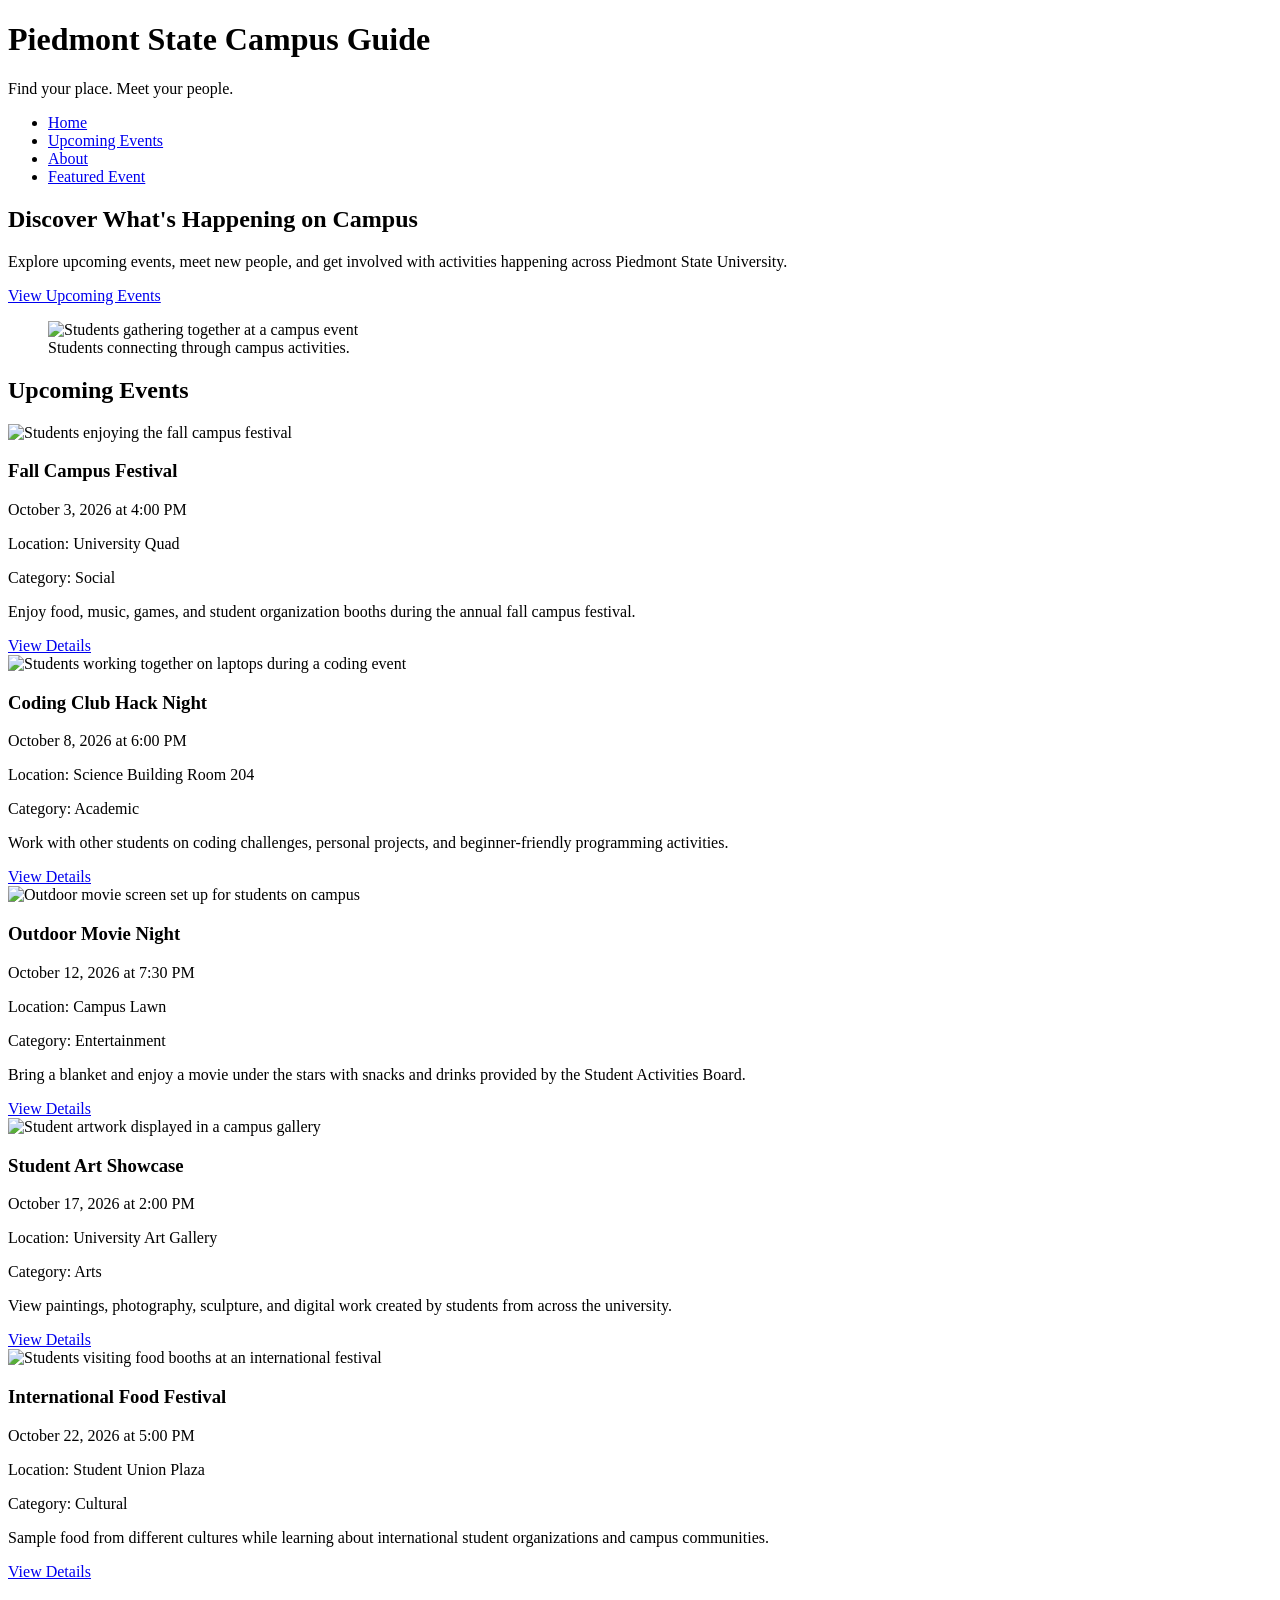
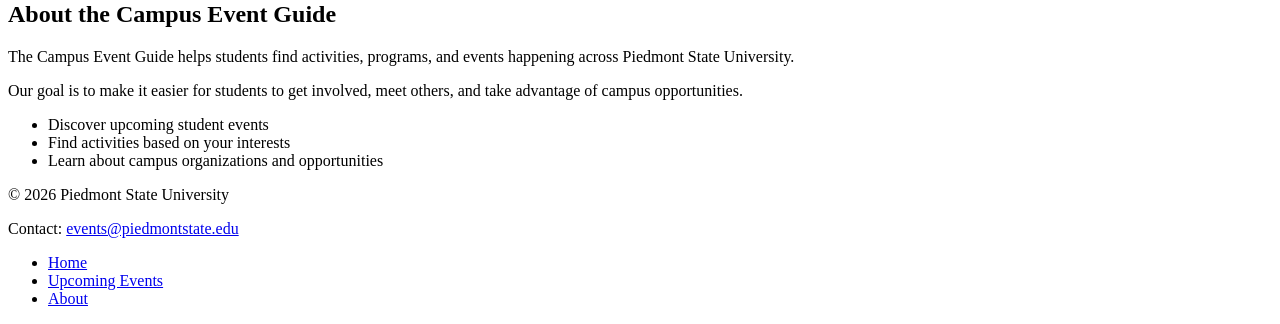
==== index.html @ 654787cf "first commit" ====
<!DOCTYPE html>

<!--
  Name: Edward McCauley
  Date: 09.19.2026
  CSC 372

  This page is part of a responsive campus event guide that helps
  students discover upcoming university activities and view details
  about featured events.
-->

<html lang="en">
<head>
    <meta charset="UTF-8">
    <meta name="viewport" content="width=device-width, initial-scale=1.0">
    <title>Campus Event Guide</title>
    <link rel="stylesheet" href="css/styles.css">
</head>

<body>

    <header>
        <h1>Piedmont State Campus Guide</h1>
        <p>Find your place. Meet your people.</p>

        <nav>
            <ul>
                <li><a href="index.html">Home</a></li>
                <li><a href="#upcoming-events">Upcoming Events</a></li>
                <li><a href="#about">About</a></li>
                <li><a href="event.html">Featured Event</a></li>
            </ul>
        </nav>

    </header>

    <main>

        <section>
            <h2>Discover What's Happening on Campus</h2>

            <p>
                Explore upcoming events, meet new people, and get involved
                with activities happening across Piedmont State University.
            </p>

            <a href="#upcoming-events">View Upcoming Events</a>

            <figure>
                 <img src="images/campus-events.jpg" alt="Students gathering together at a campus event">
                 <figcaption>Students connecting through campus activities.</figcaption>
            </figure>
        </section>

         <section id="upcoming-events">
            <h2>Upcoming Events</h2>

            <article>
                <img src="images/fall-festival.jpg" alt="Students enjoying the fall campus festival">

                <h3>Fall Campus Festival</h3>

                <p>
                    <time datetime="2026-10-03T16:00">October 3, 2026 at 4:00 PM</time>
                </p>

                <p>Location: University Quad</p>

                <p>Category: Social</p>

                <p>
                    Enjoy food, music, games, and student organization booths
                    during the annual fall campus festival.
                </p>

                <a href="event.html">View Details</a>
            </article>


            <article>
    <img src="images/coding-night.jpg" alt="Students working together on laptops during a coding event">

        <h3>Coding Club Hack Night</h3>

             <p>
                  <time datetime="2026-10-08T18:00">October 8, 2026 at 6:00 PM</time>
             </p>

             <p>Location: Science Building Room 204</p>

            <p>Category: Academic</p>

            <p>
                   Work with other students on coding challenges, personal projects,
                   and beginner-friendly programming activities.
            </p>

            <a href="event.html">View Details</a>
         </article>

          <article>
              <img src="images/movie-night.jpg" alt="Outdoor movie screen set up for students on campus">

              <h3>Outdoor Movie Night</h3>

             <p>
                    <time datetime="2026-10-12T19:30">October 12, 2026 at 7:30 PM</time>
             </p>

             <p>Location: Campus Lawn</p>

             <p>Category: Entertainment</p>

             <p>
                   Bring a blanket and enjoy a movie under the stars with snacks
                   and drinks provided by the Student Activities Board.
             </p>

             <a href="event.html">View Details</a>
            </article>

            <article>
               <img src="images/art-showcase.jpg" alt="Student artwork displayed in a campus gallery">

              <h3>Student Art Showcase</h3>

              <p>
                    <time datetime="2026-10-17T14:00">October 17, 2026 at 2:00 PM</time>
             </p>

             <p>Location: University Art Gallery</p>

             <p>Category: Arts</p>

             <p>
                   View paintings, photography, sculpture, and digital work created
                    by students from across the university.
             </p>

             <a href="event.html">View Details</a>
            </article>

            <article>
              <img src="images/food-festival.jpg" alt="Students visiting food booths at an international festival">

              <h3>International Food Festival</h3>

              <p>
                 <time datetime="2026-10-22T17:00">October 22, 2026 at 5:00 PM</time>
             </p>

             <p>Location: Student Union Plaza</p>

             <p>Category: Cultural</p>

                 <p>
                    Sample food from different cultures while learning about
                    international student organizations and campus communities.
                </p>

                <a href="event.html">View Details</a>
            </article>
        </section>

        <section id="about">
            <h2>About the Campus Event Guide</h2>

                 <p>
                The Campus Event Guide helps students find activities, programs,
                and events happening across Piedmont State University.
                 </p>

                 <p>
                Our goal is to make it easier for students to get involved,
                meet others, and take advantage of campus opportunities.
                 </p>

            <ul>
                <li>Discover upcoming student events</li>
                <li>Find activities based on your interests</li>
                <li>Learn about campus organizations and opportunities</li>
            </ul>
        </section>

    </main>

    <footer>
        <p>&copy; 2026 Piedmont State University</p>

        <p>
            Contact:
            <a href="mailto:events@piedmontstate.edu">events@piedmontstate.edu</a>
        </p>

        <nav>
            <ul>
                <li><a href="index.html">Home</a></li>
                <li><a href="#upcoming-events">Upcoming Events</a></li>
                <li><a href="#about">About</a></li>
            </ul>
        </nav>
    </footer>

</body>
</html>
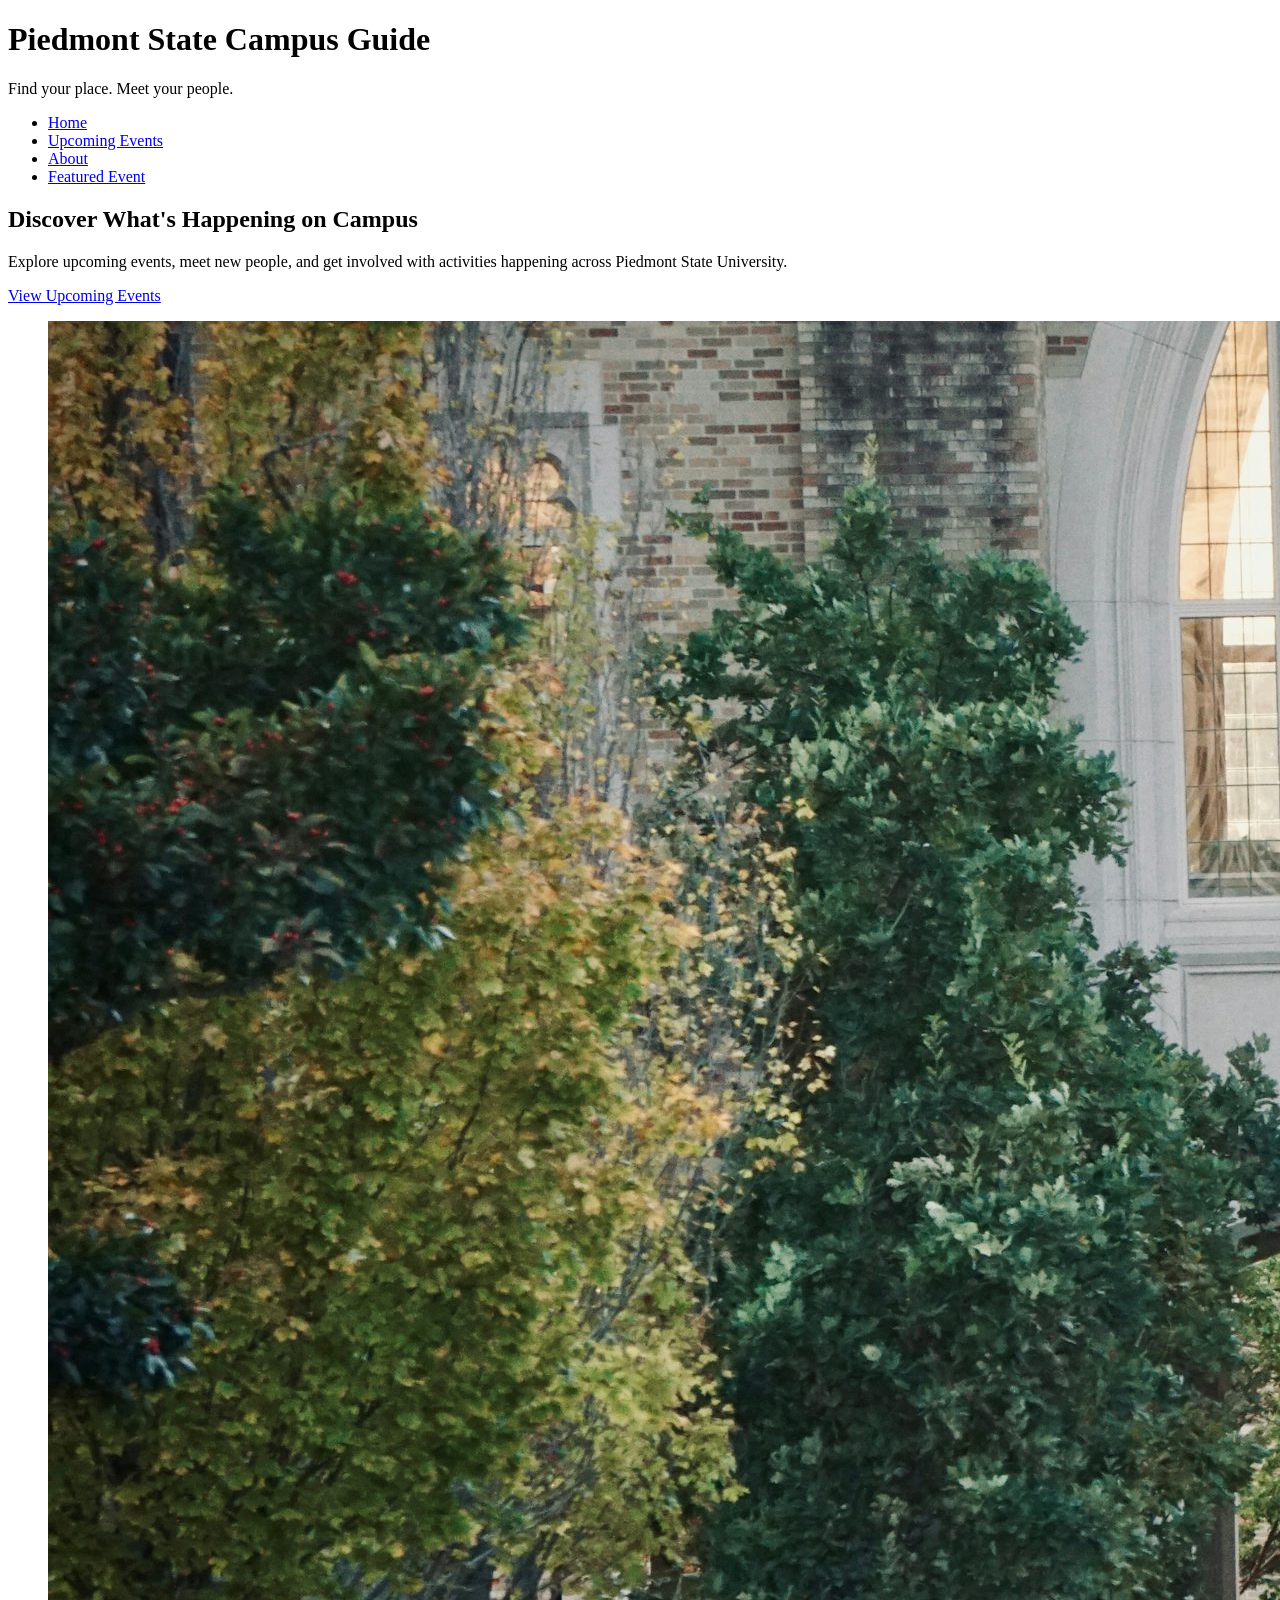
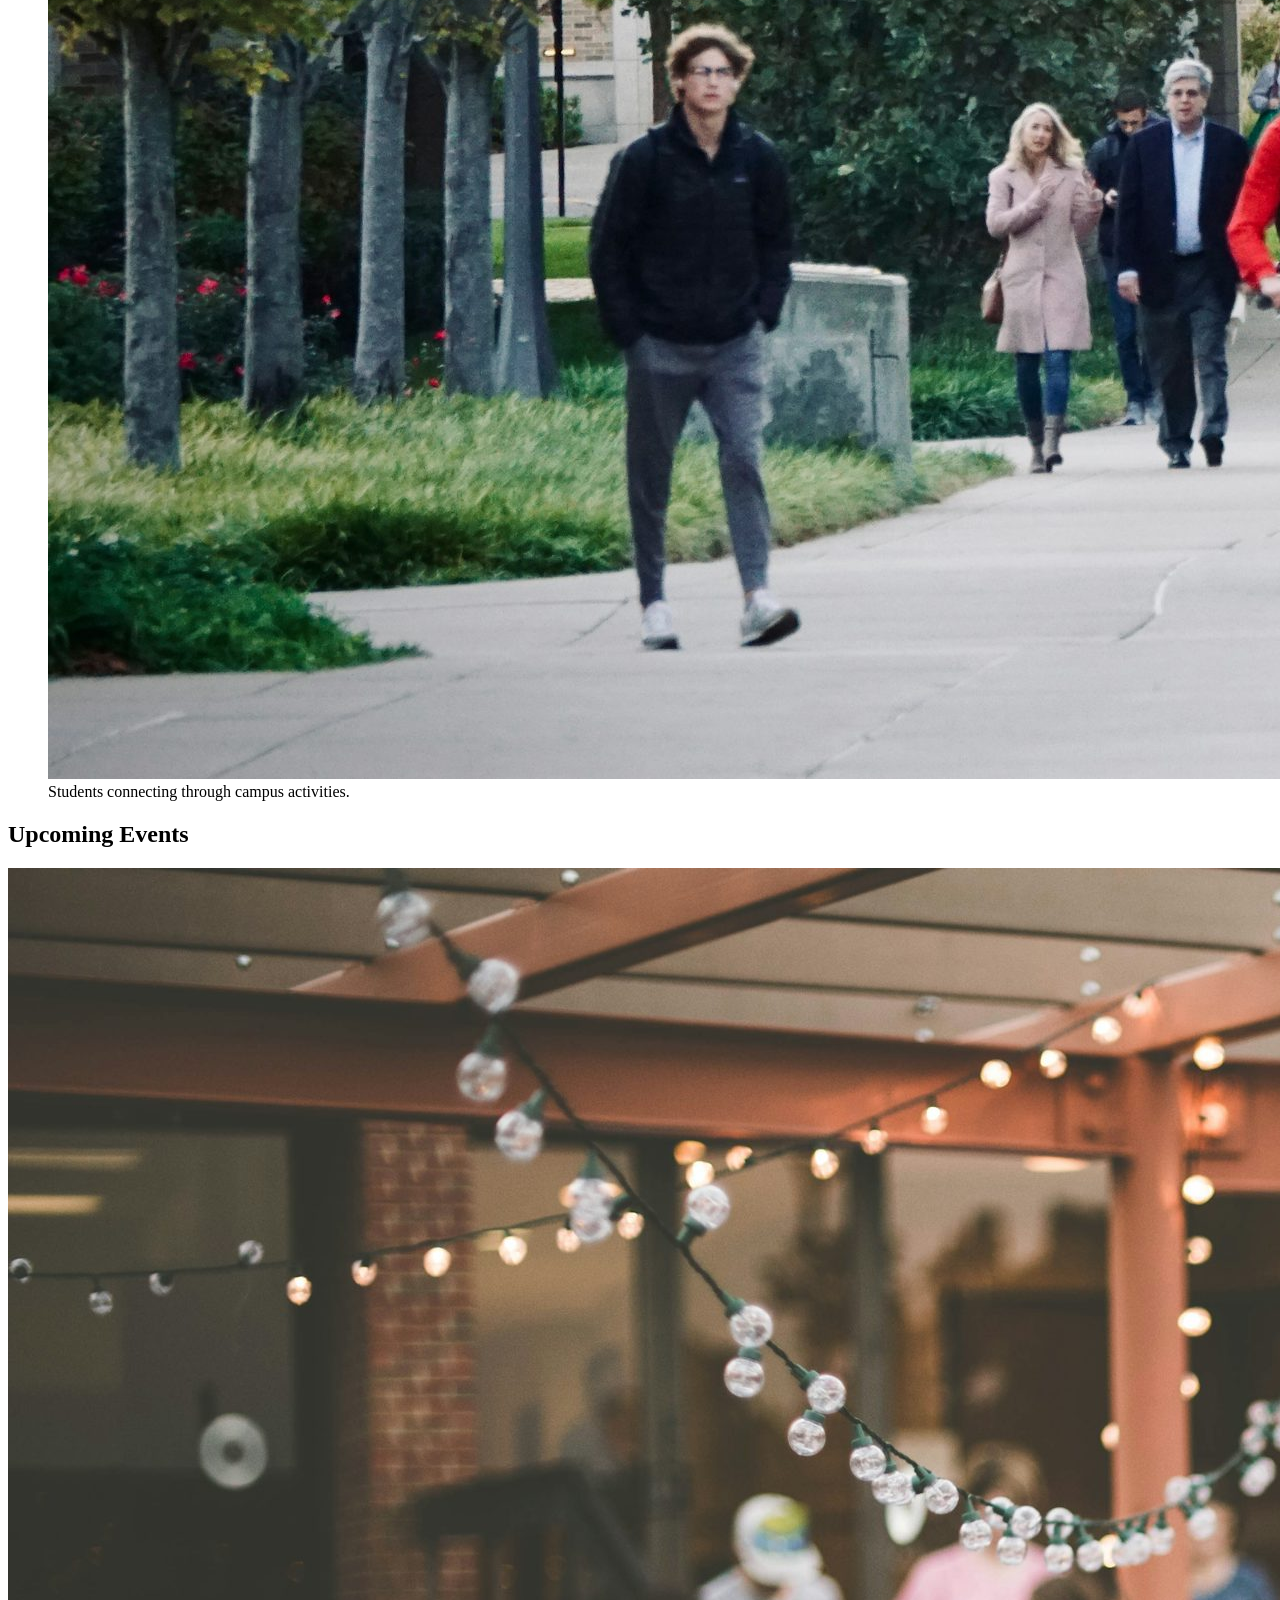
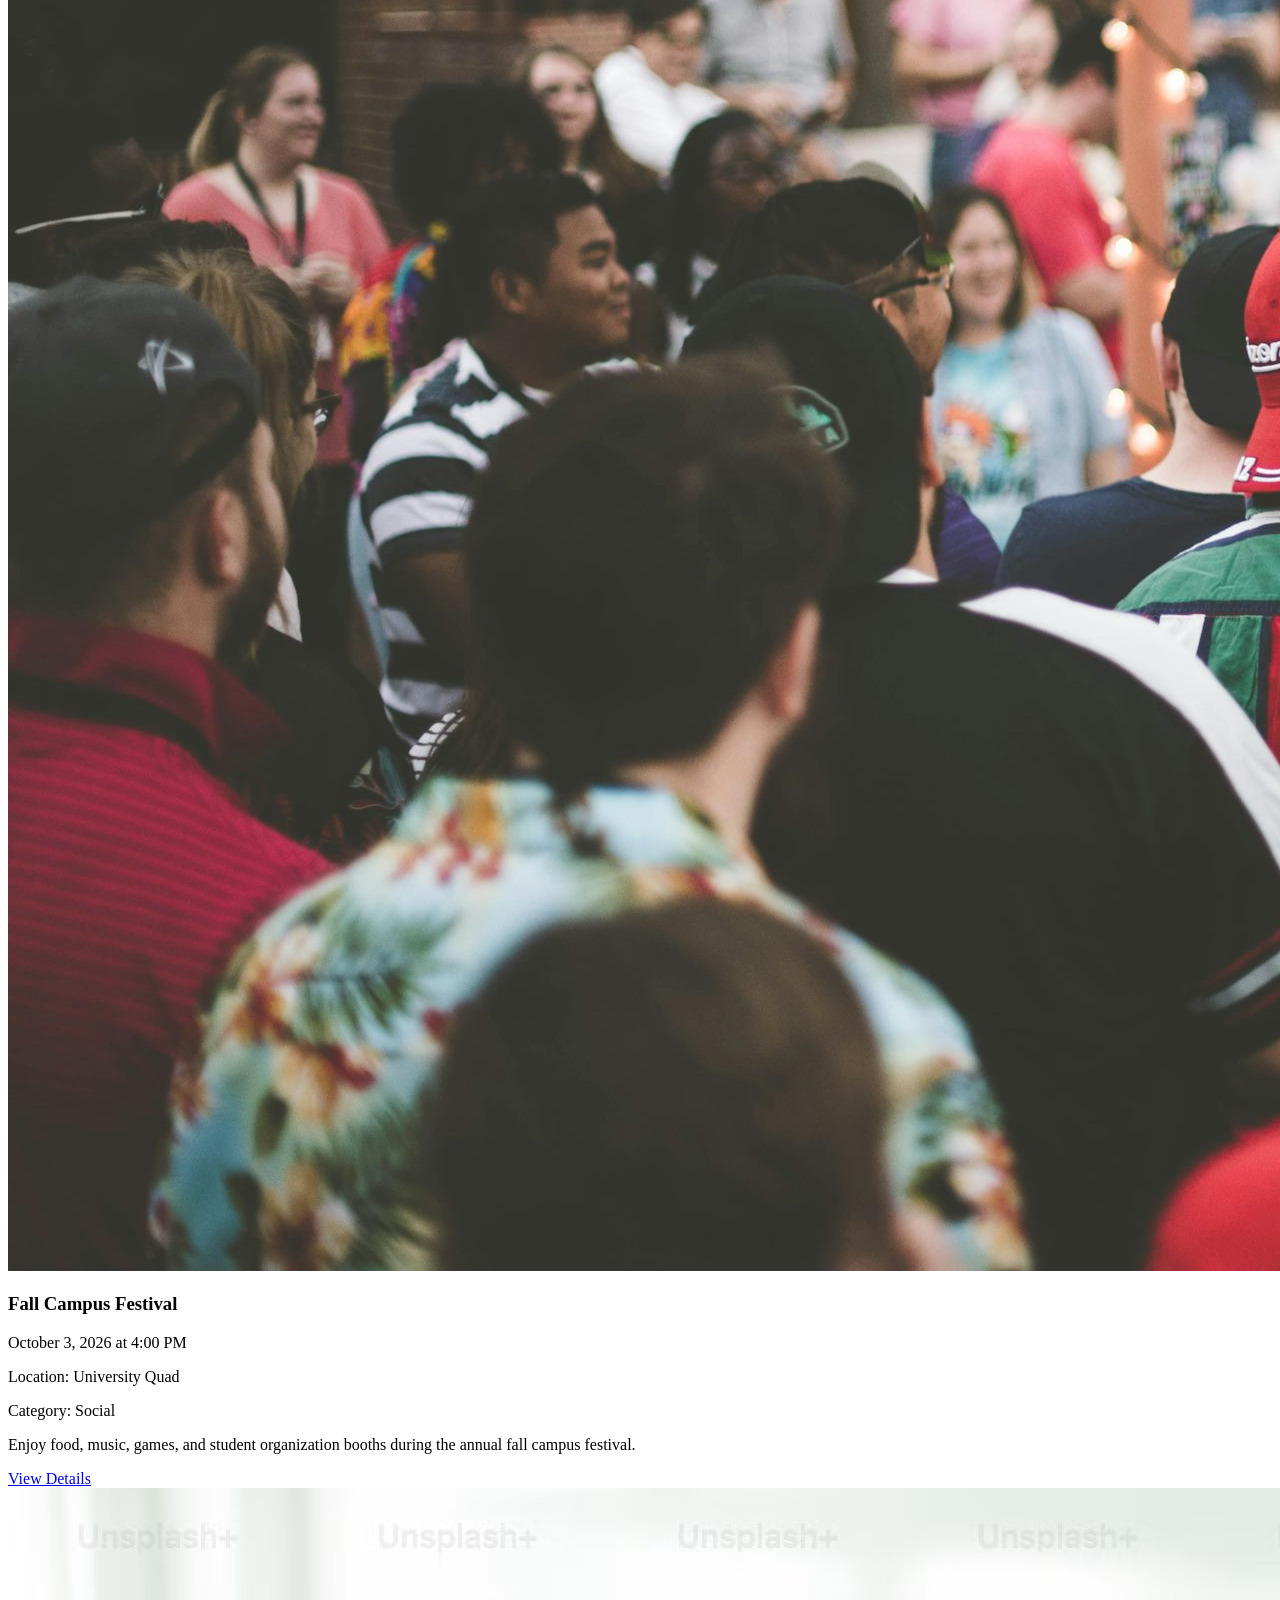
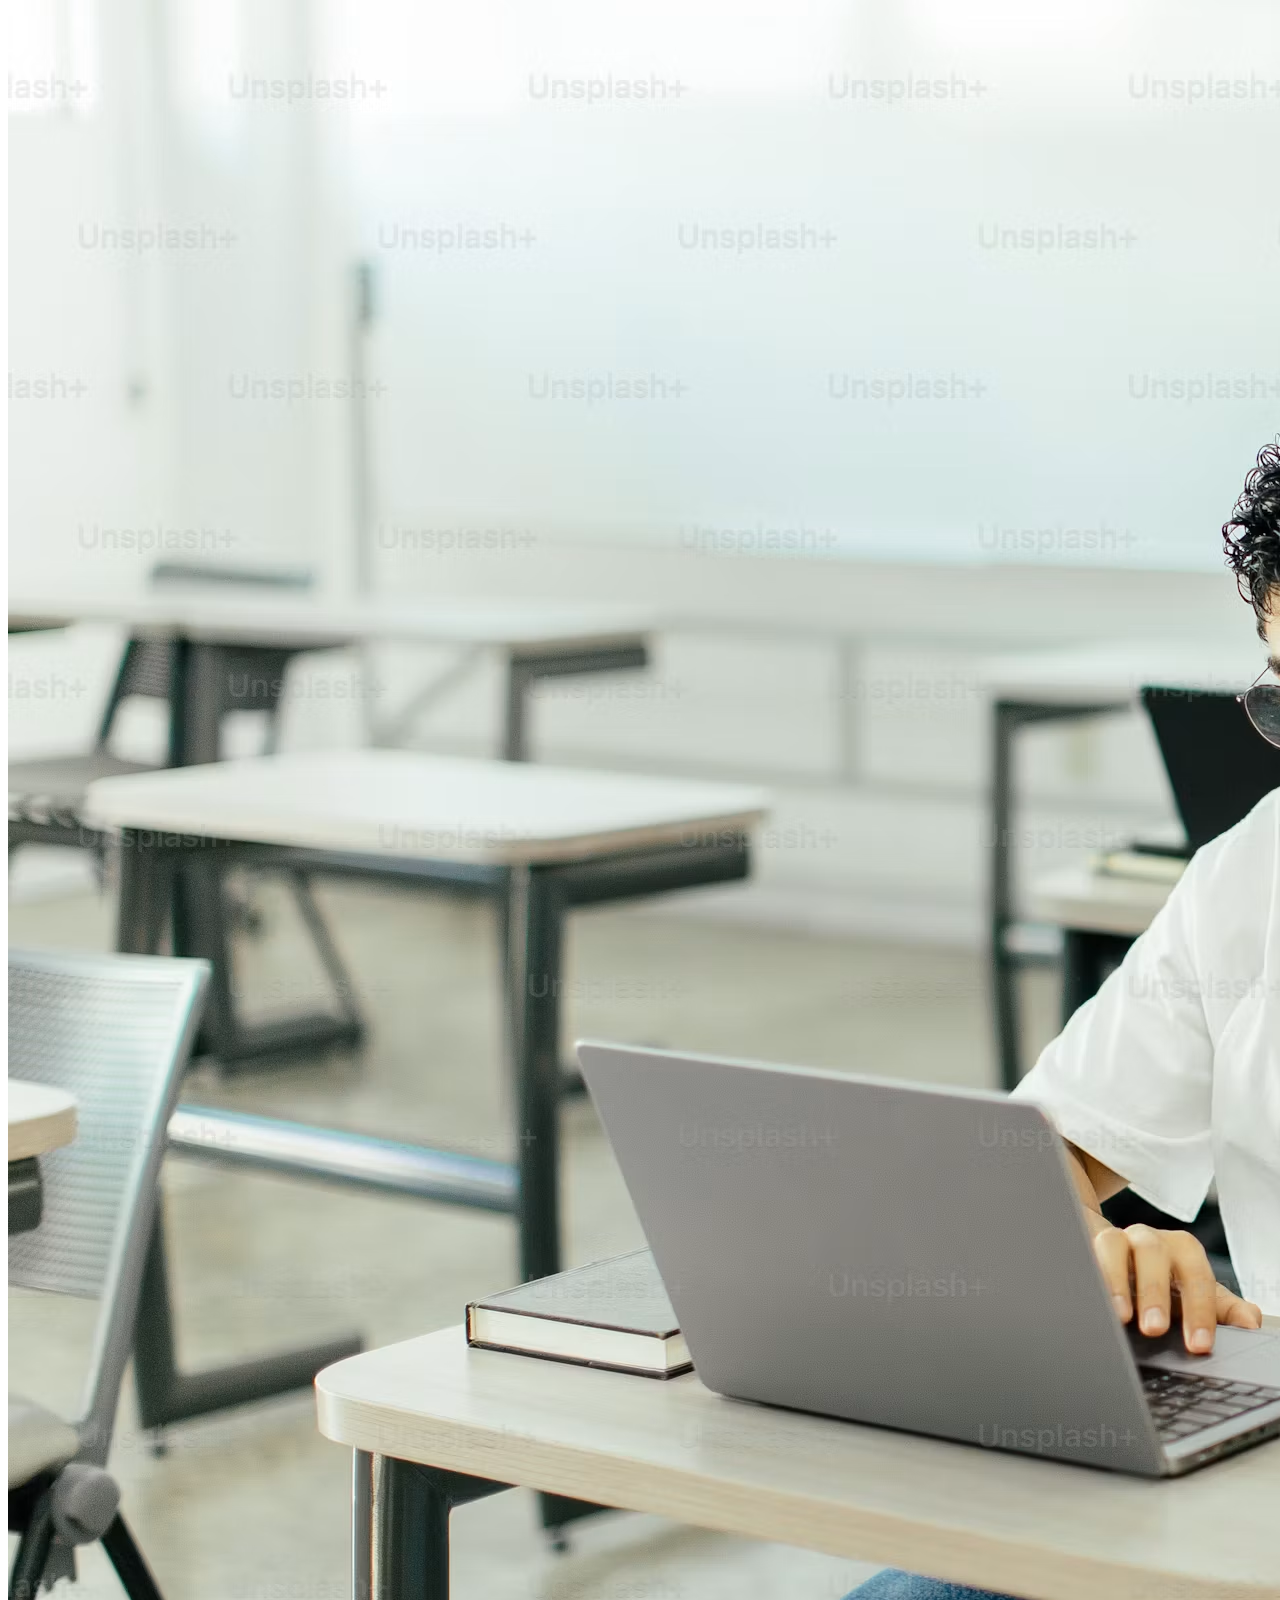
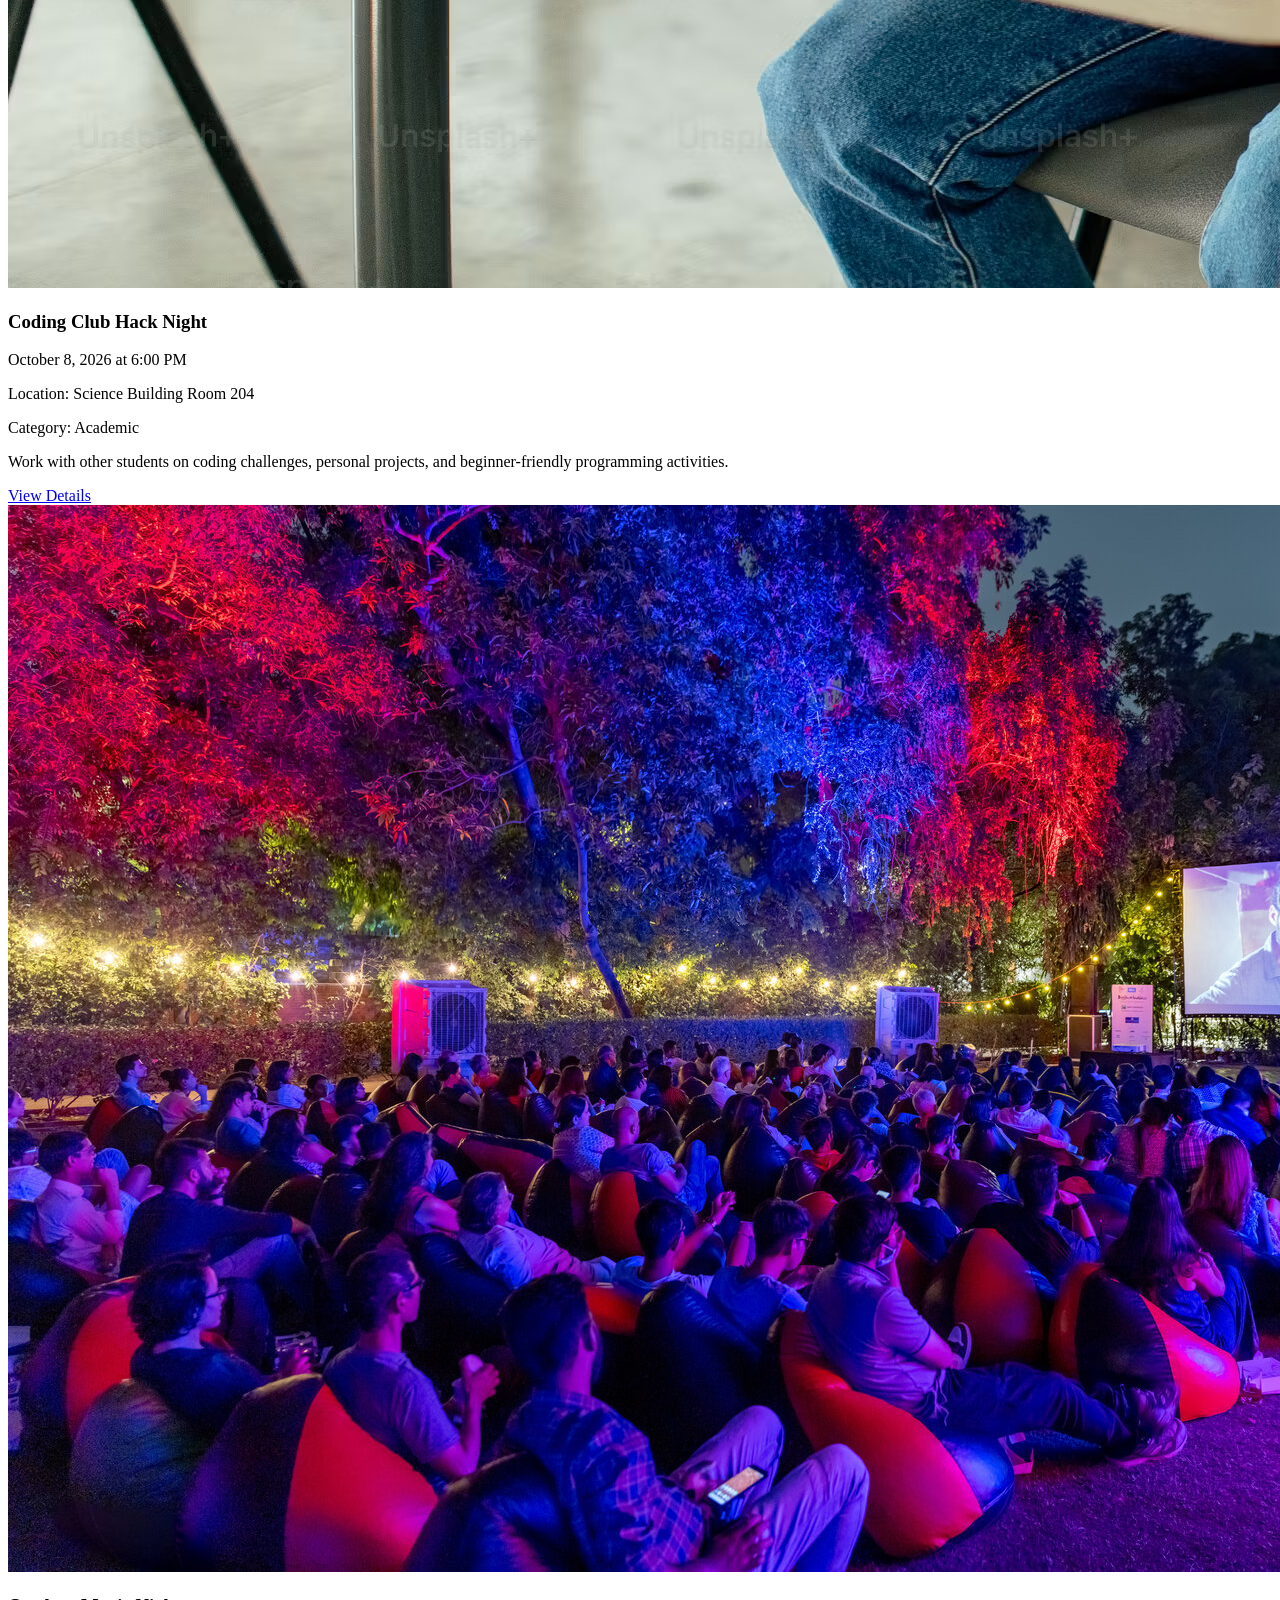
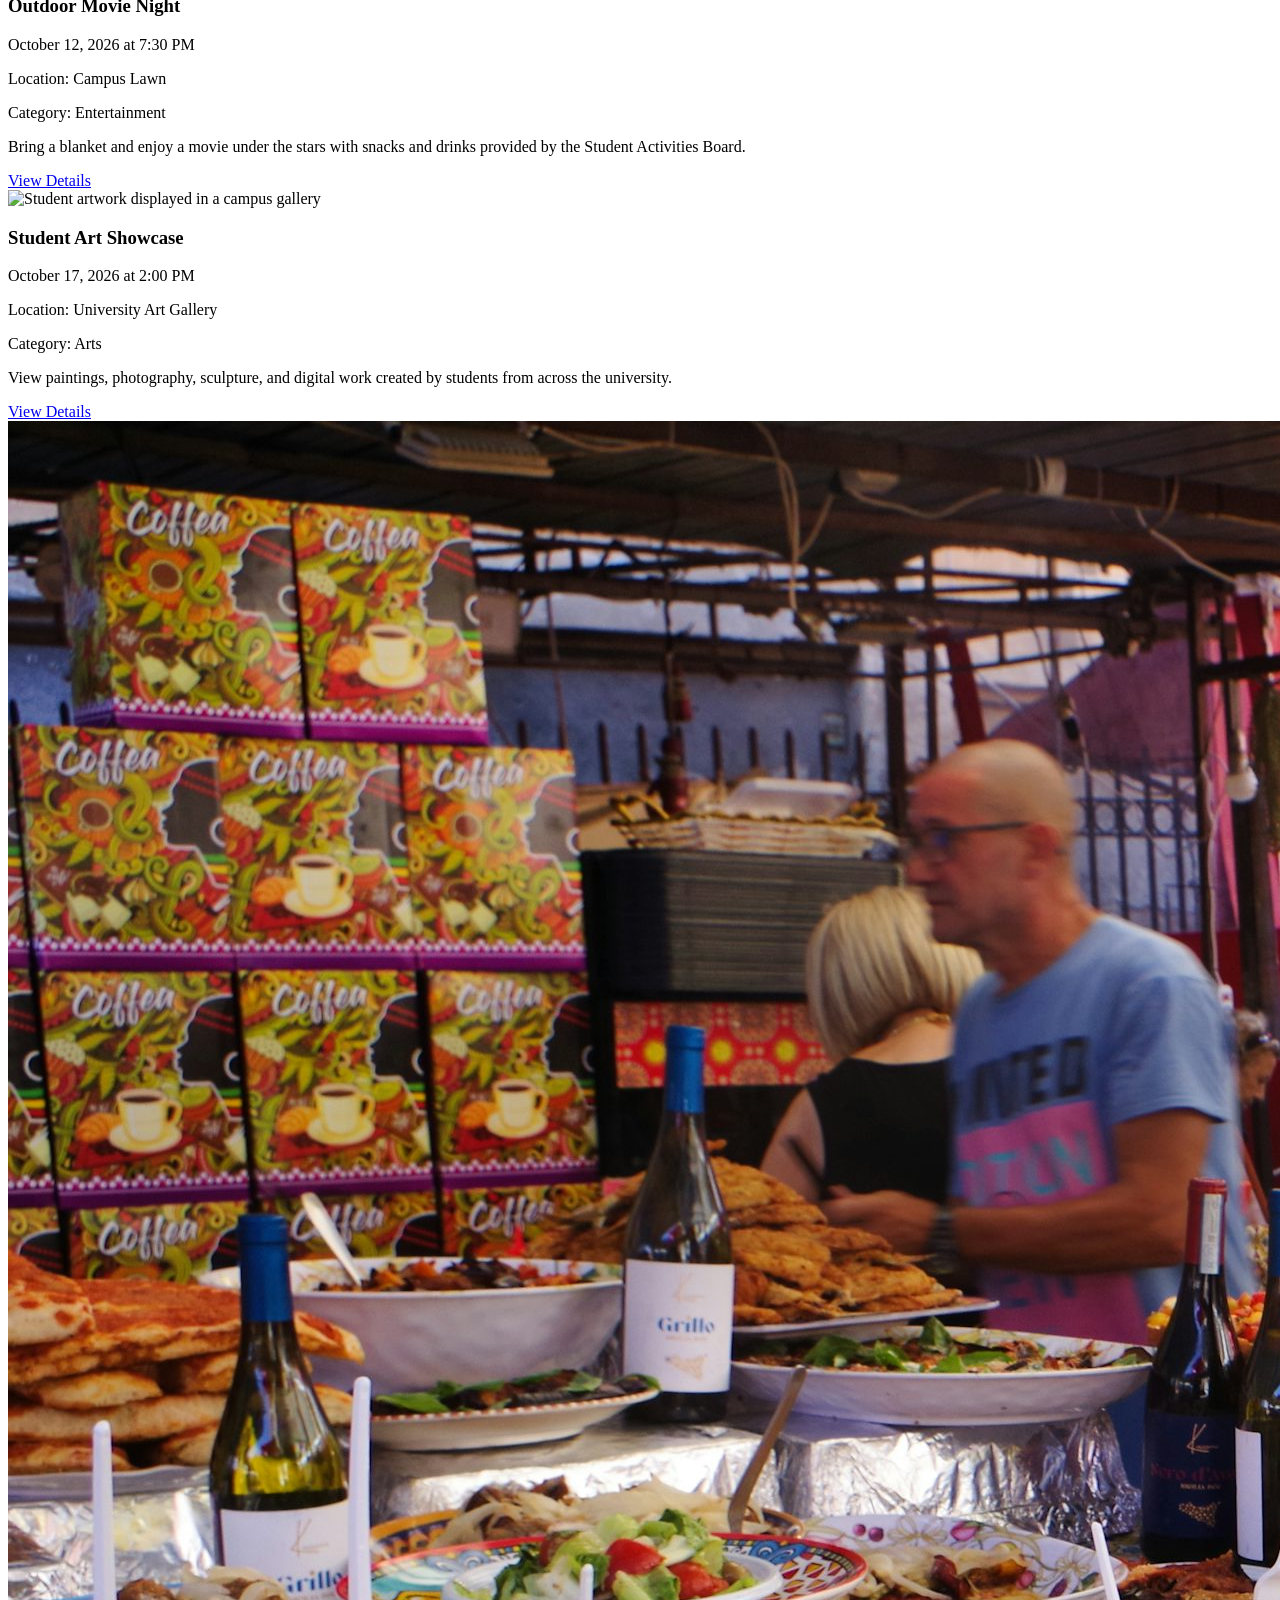
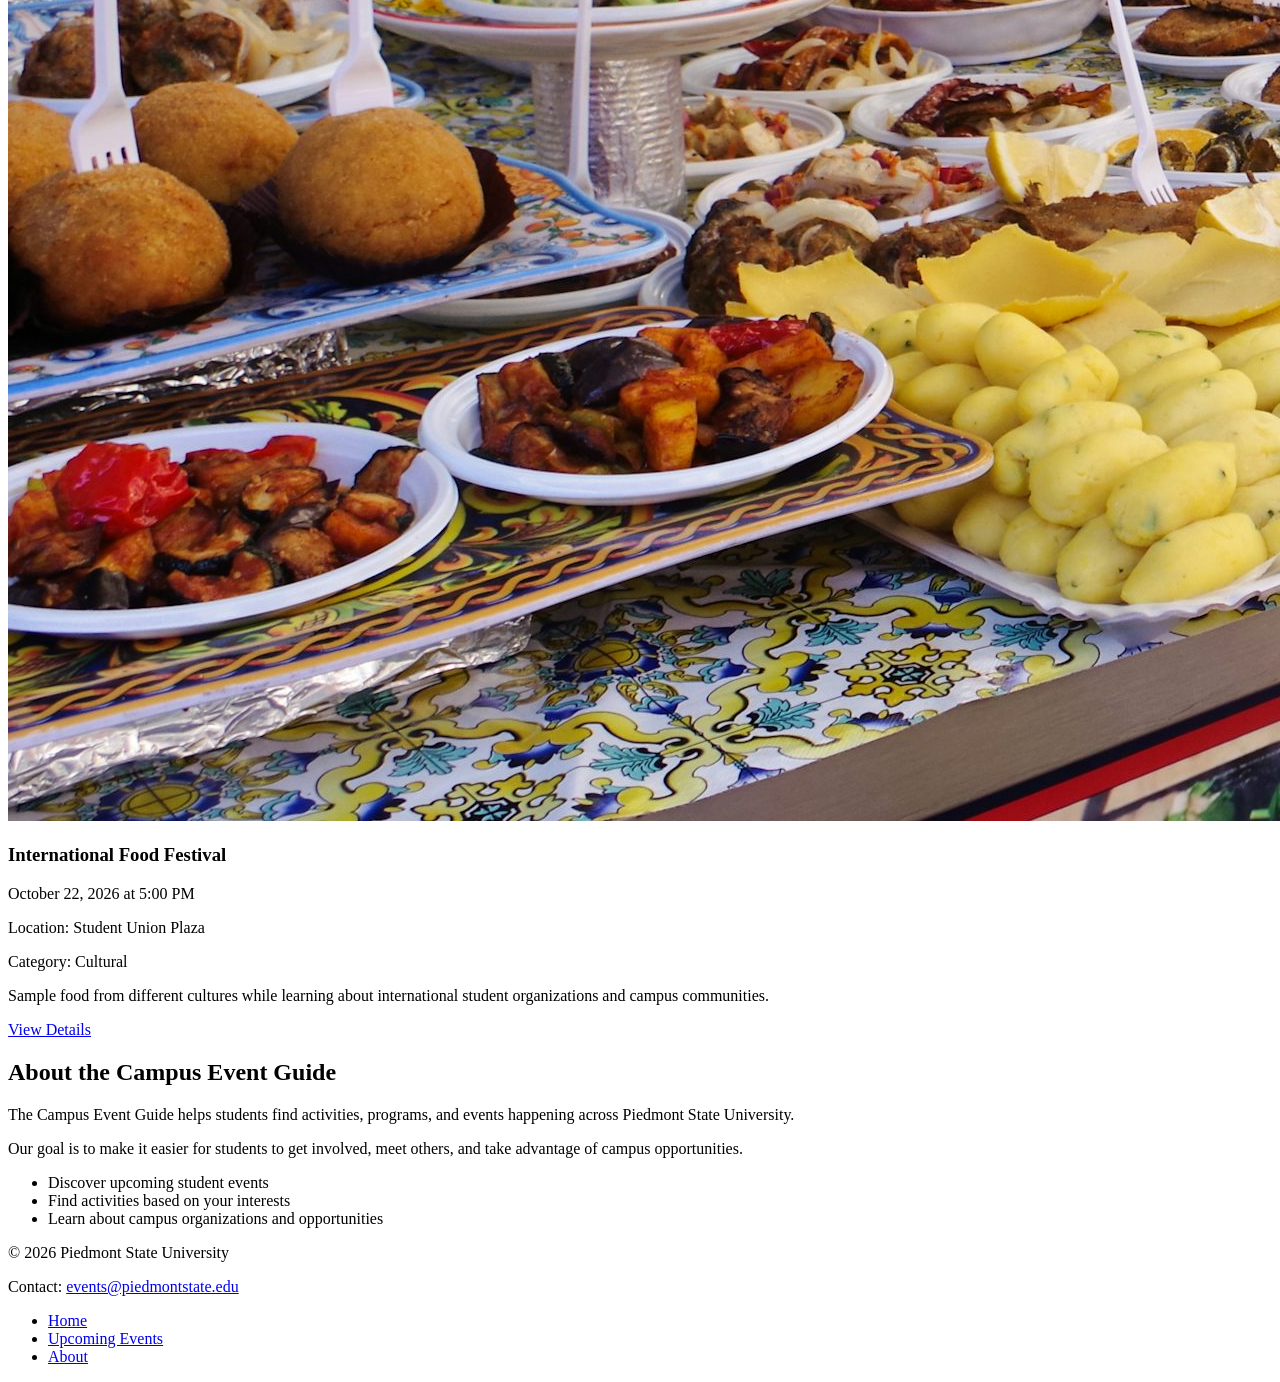
==== commit 5ab31a2c: "fixed css issue" ====
--- a/index.html
+++ b/index.html
@@ -15,7 +15,7 @@
     <meta charset="UTF-8">
     <meta name="viewport" content="width=device-width, initial-scale=1.0">
     <title>Campus Event Guide</title>
-    <link rel="stylesheet" href="css/styles.css">
+    <link rel="stylesheet" href="cs/styles.cs">
 </head>
 
 <body>
@@ -37,7 +37,7 @@
 
     <main>
 
-        <section>
+        <section id="hero">
             <h2>Discover What's Happening on Campus</h2>
 
             <p>
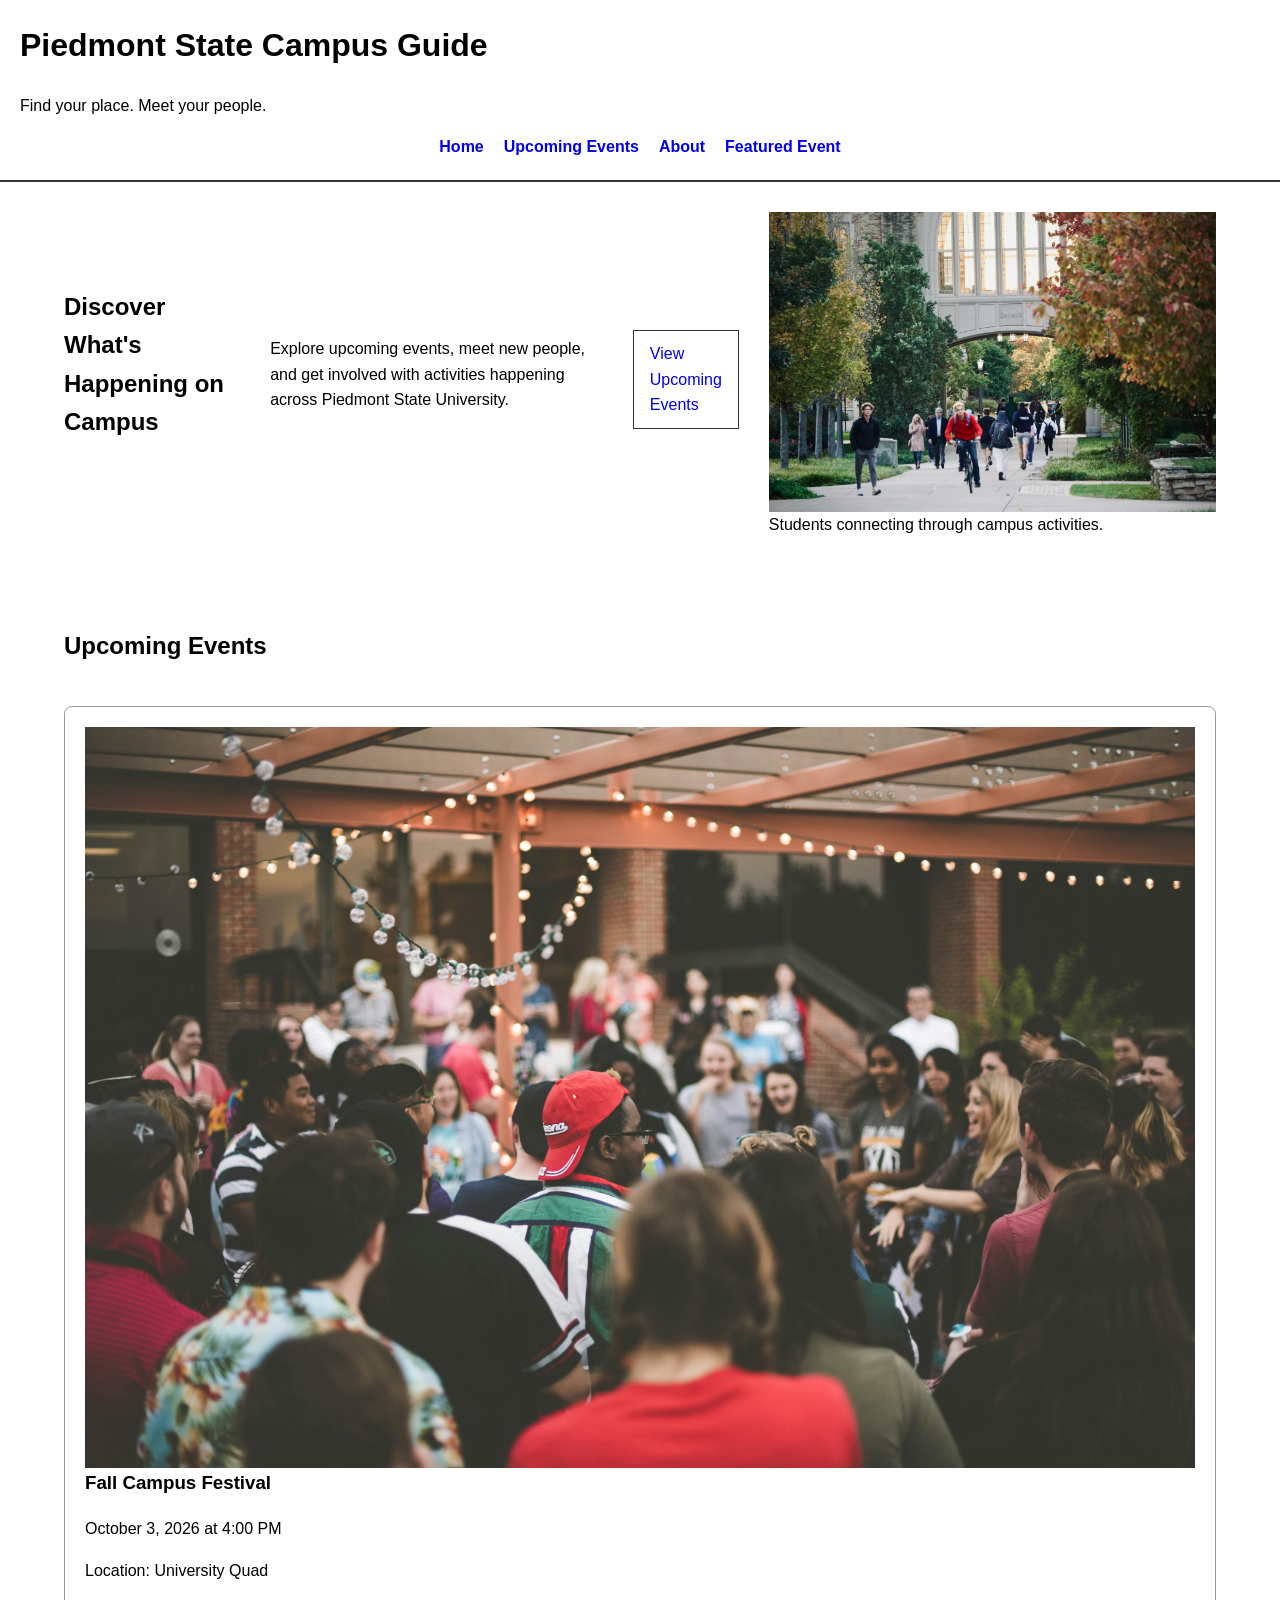
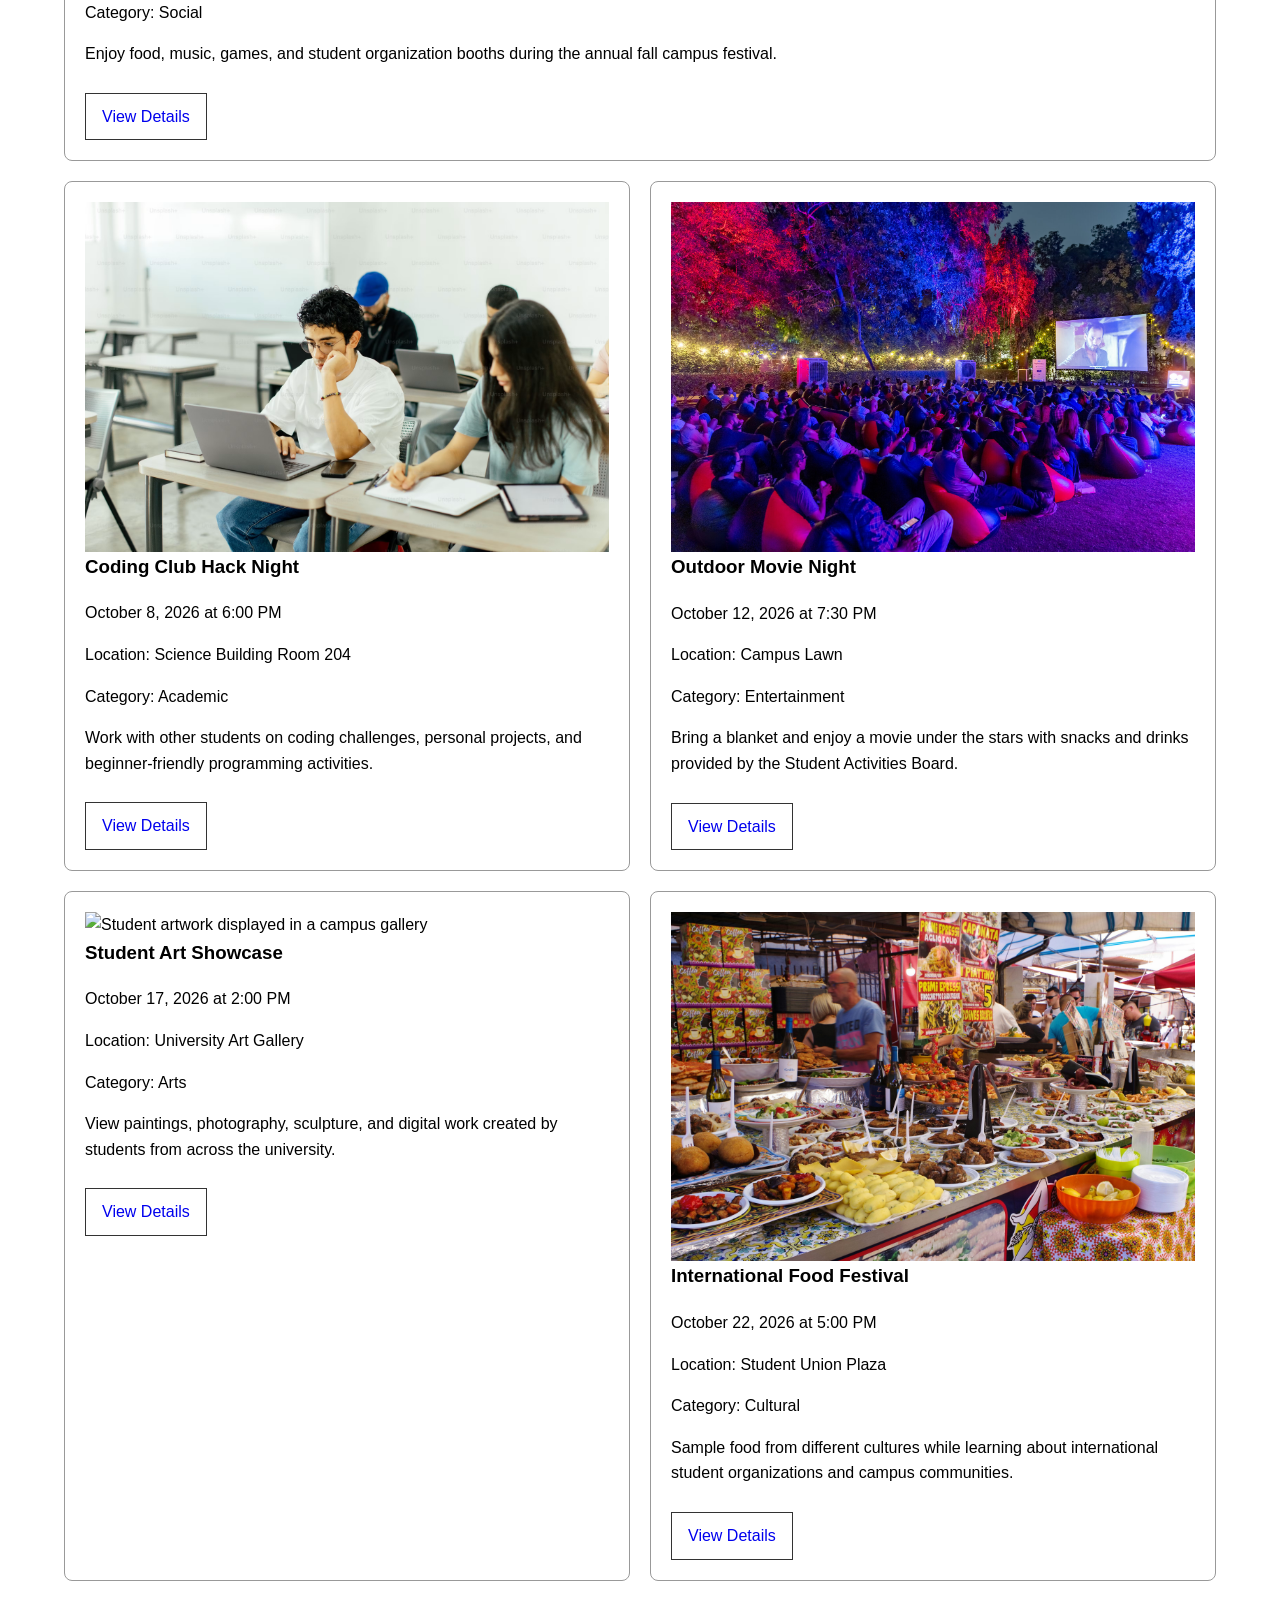
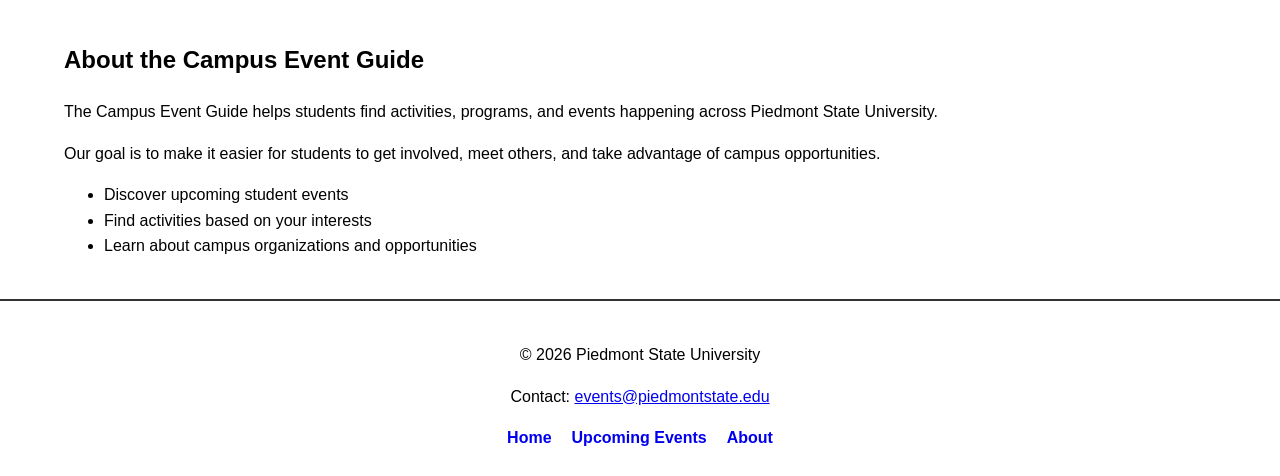
==== commit d80357dc: "fixed css issues" ====
--- a/index.html
+++ b/index.html
@@ -15,7 +15,7 @@
     <meta charset="UTF-8">
     <meta name="viewport" content="width=device-width, initial-scale=1.0">
     <title>Campus Event Guide</title>
-    <link rel="stylesheet" href="cs/styles.cs">
+   <link rel="stylesheet" href="css/styles.css">
 </head>
 
 <body>
--- a/css/styles.css
+++ b/css/styles.css
@@ -0,0 +1,216 @@
+/*
+  Name: Edward McCauley
+  Date: 09.20.2026
+  CSC 372
+
+*/
+
+* {
+    box-sizing: border-box;
+}
+
+body {
+    margin: 0;
+    font-family: Arial, sans-serif;
+    line-height: 1.6;
+}
+
+img {
+    max-width: 100%;
+    height: auto;
+    display: block;
+}
+
+figure {
+    max-width: 100%;
+    overflow: hidden;
+}
+
+article {
+    min-width: 0;
+}
+
+main {
+    width: 90%;
+    max-width: 1200px;
+    margin: 0 auto;
+}
+
+header {
+    padding: 20px;
+    border-bottom: 2px solid #333;
+}
+
+nav ul {
+    display: flex;
+    justify-content: center;
+    align-items: center;
+    gap: 20px;
+    flex-wrap: wrap;
+    padding: 0;
+    margin: 0;
+    list-style: none;
+}
+
+nav a {
+    text-decoration: none;
+    font-weight: bold;
+}
+
+#hero {
+    display: flex;
+    align-items: center;
+    justify-content: space-between;
+    gap: 30px;
+    padding: 30px 0;
+}
+
+figure {
+    margin: 0;
+}
+
+#upcoming-events {
+    padding: 30px 0;
+    display: grid;
+    grid-template-columns: repeat(2, 1fr);
+    gap: 20px;
+}
+
+#upcoming-events h2 {
+    grid-column: 1 / -1;
+}
+
+#upcoming-events article {
+    padding: 20px;
+    border: 1px solid #999;
+}
+
+#upcoming-events article:first-of-type {
+    grid-column: span 2;
+}
+
+#event-layout {
+    display: grid;
+    grid-template-columns: 2fr 1fr;
+    gap: 30px;
+    padding: 30px 0;
+}
+
+#event-layout aside {
+    padding: 20px;
+    border: 1px solid #999;
+}
+
+#related-event-list {
+    display: flex;
+    gap: 20px;
+    flex-wrap: wrap;
+}
+
+.related-event-card {
+    flex: 1 1 250px;
+    padding: 20px;
+    border: 1px solid #999;
+}
+
+@media (max-width: 800px) {
+    #hero {
+        flex-direction: column;
+        align-items: stretch;
+    }
+
+    #event-layout {
+        grid-template-columns: 1fr;
+    }
+
+    #upcoming-events {
+        grid-template-columns: 1fr;
+    }
+
+    #upcoming-events article:first-of-type {
+        grid-column: span 1;
+    }
+}
+
+@media (max-width: 500px) {
+    nav ul {
+        flex-direction: column;
+        gap: 10px;
+    }
+
+    header {
+        padding: 15px;
+    }
+
+    main {
+        width: 94%;
+    }
+
+    #related-event-list {
+        flex-direction: column;
+    }
+}
+
+section {
+    margin-bottom: 30px;
+}
+
+h1,
+h2,
+h3 {
+    margin-top: 0;
+}
+
+main a,
+aside a {
+    display: inline-block;
+    padding: 10px 16px;
+    border: 1px solid #333;
+    text-decoration: none;
+    margin-top: 10px;
+}
+
+#upcoming-events article,
+.related-event-card,
+#event-layout aside {
+    border-radius: 8px;
+}
+
+footer {
+    margin-top: 40px;
+    padding: 25px;
+    border-top: 2px solid #333;
+    text-align: center;
+}
+
+footer nav {
+    margin-top: 15px;
+}
+
+/* FIX: featured event image size */
+#hero figure {
+    max-width: 500px;
+    width: 100%;
+}
+
+#hero figure img {
+    width: 100%;
+    height: 300px;
+    object-fit: cover;
+    display: block;
+}
+
+#event-intro figure {
+    width: 100%;
+    max-width: 600px;
+    margin: 20px 0;
+}
+
+#event-intro img {
+    width: 100%;
+    height: 300px;
+    object-fit: cover;
+    display: block;
+}
+
+
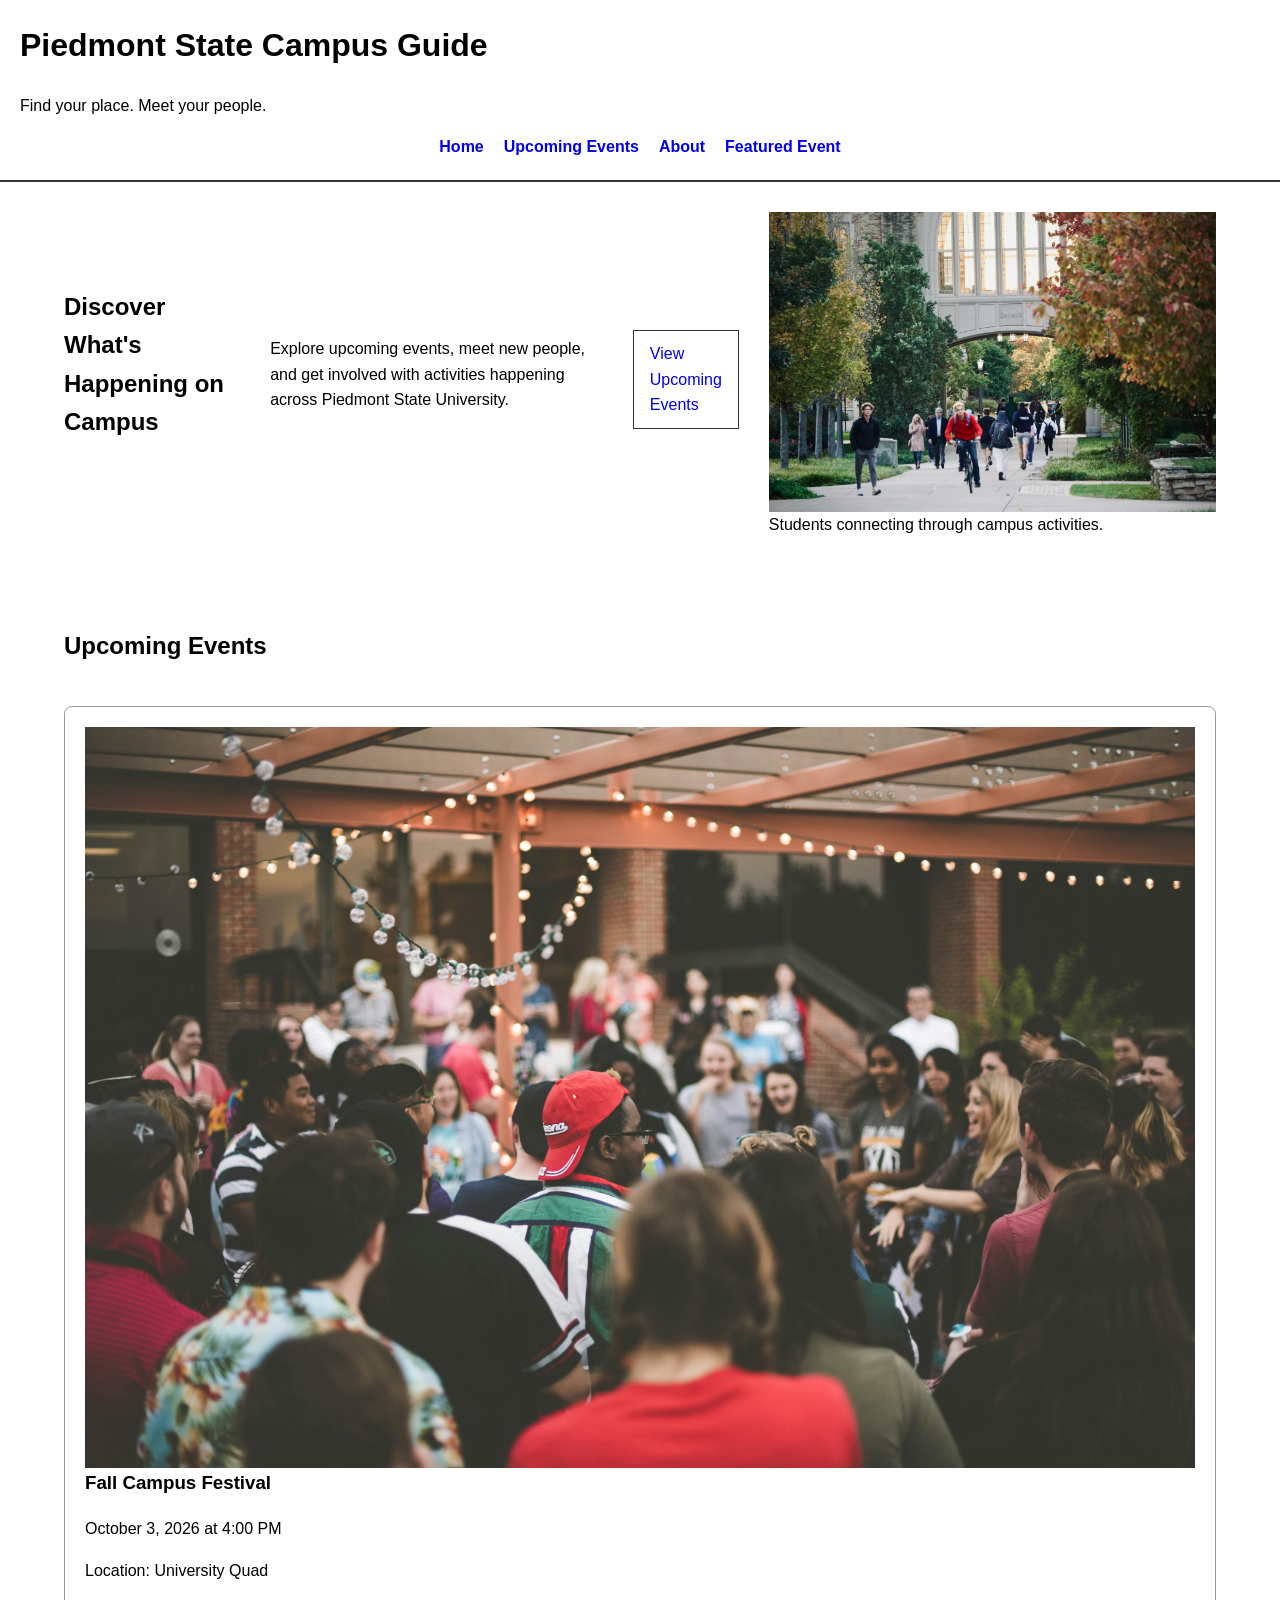
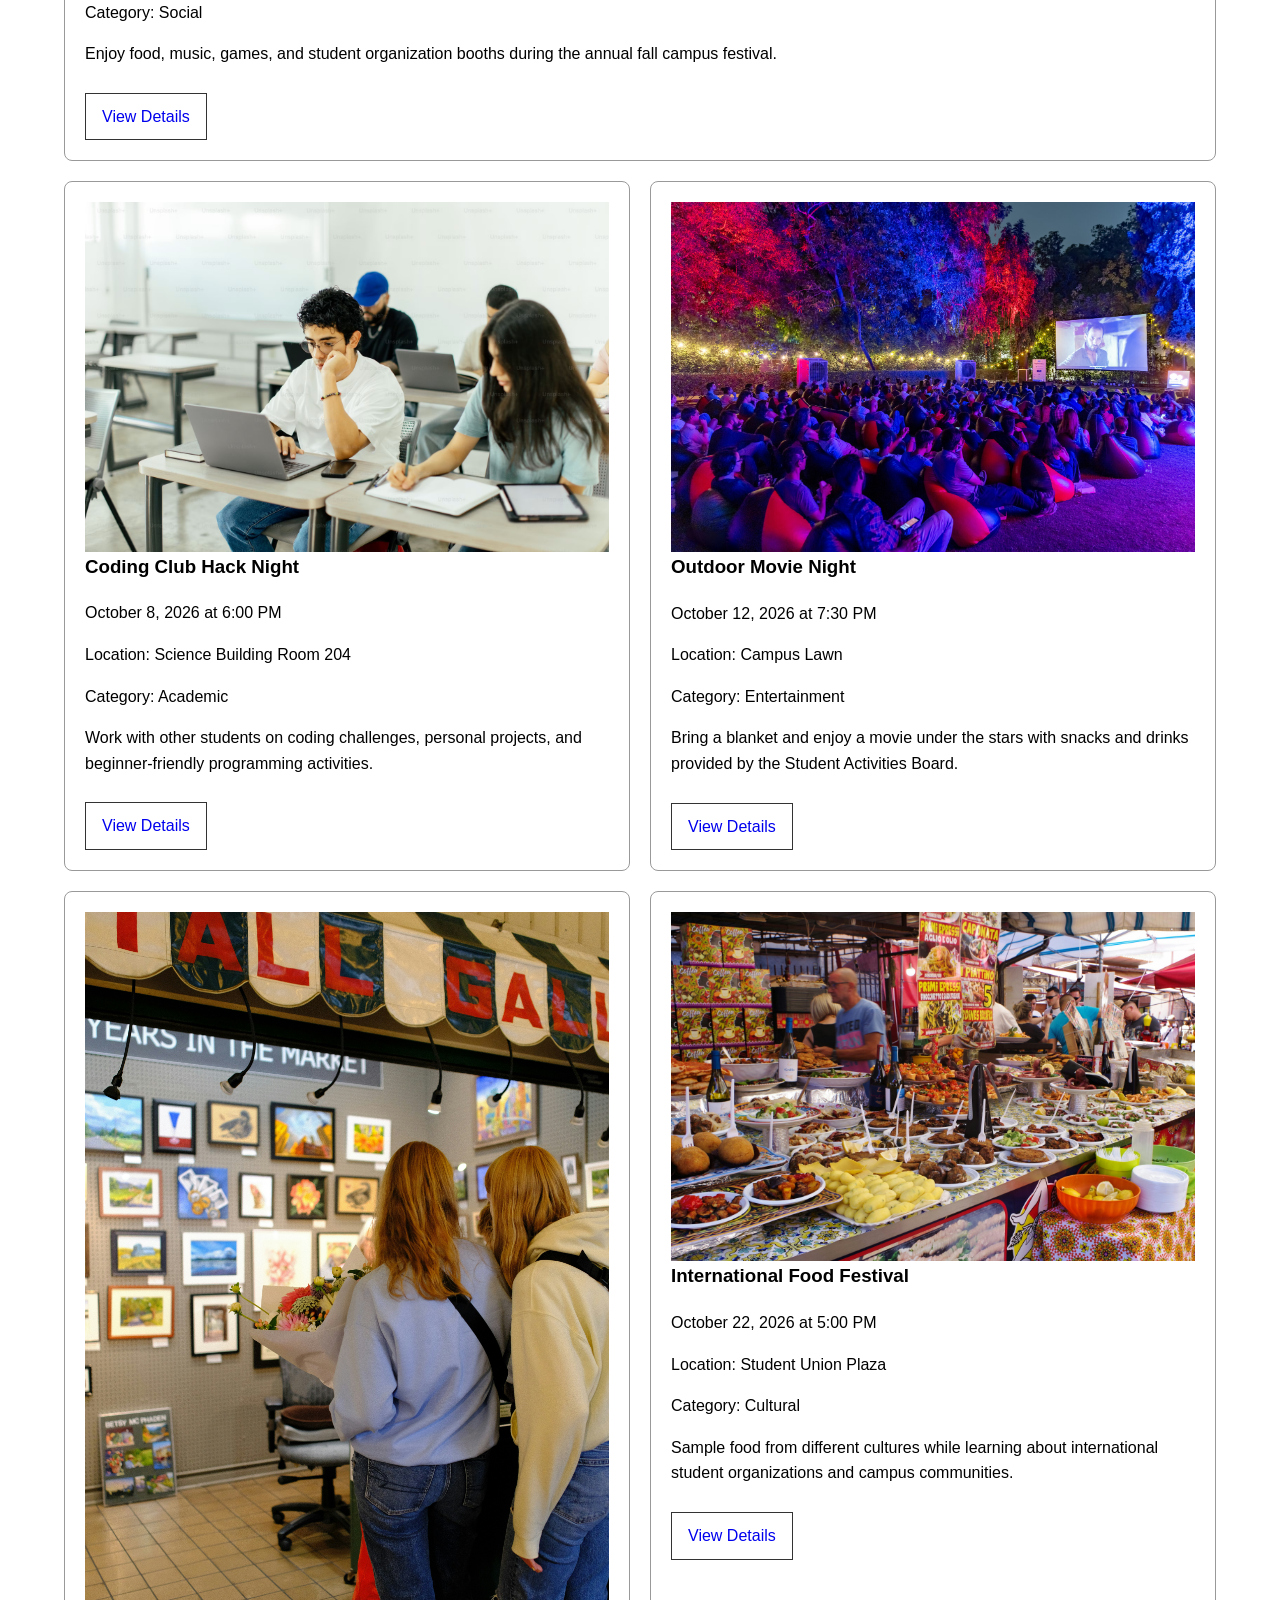
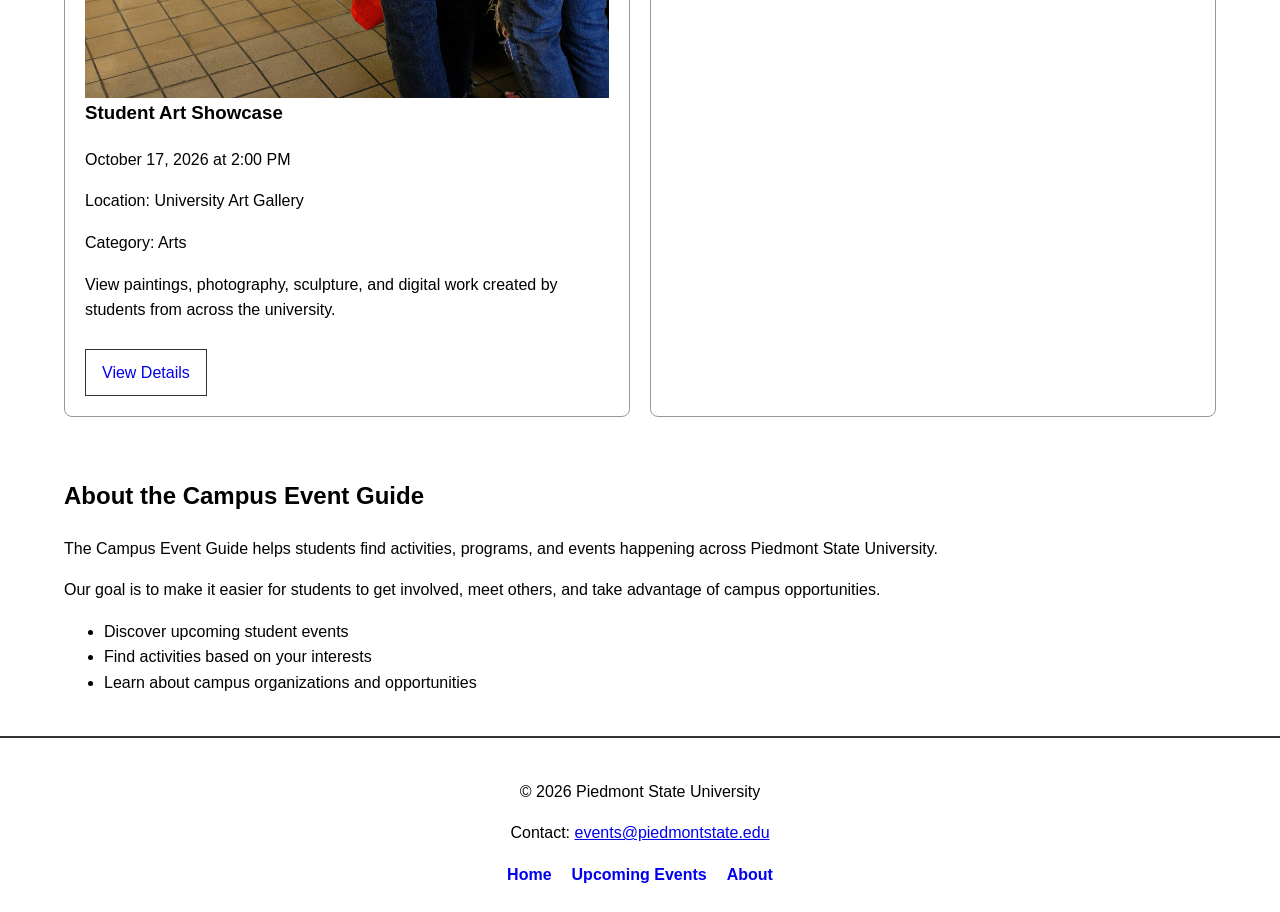
==== commit b88ad5c0: "Add JavaScript file and script import" ====
--- a/index.html
+++ b/index.html
@@ -16,6 +16,8 @@
     <meta name="viewport" content="width=device-width, initial-scale=1.0">
     <title>Campus Event Guide</title>
    <link rel="stylesheet" href="css/styles.css">
+   <script src="js/events.js" defer></script>
+   
 </head>
 
 <body>
